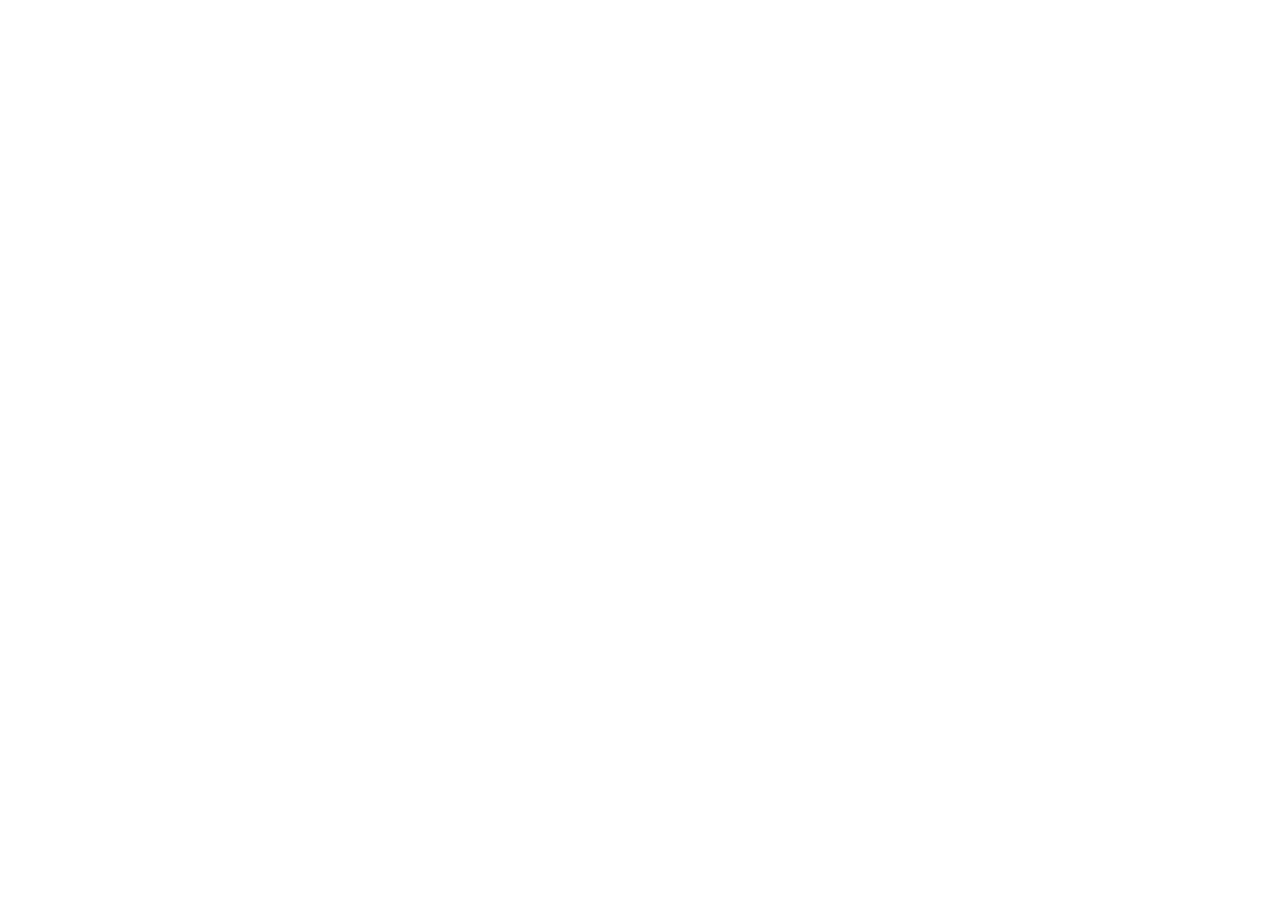
==== Museum-of-Candy/index.html @ de20559e "Initial commit added starter files." ====
<!doctype html>
<html lang="en">
  <head>
    <!-- Required meta tags -->
    <meta charset="utf-8">
    <meta name="viewport" content="width=device-width, initial-scale=1, shrink-to-fit=no">
    
    <!-- Google Font -->
    <link href="https://fonts.googleapis.com/css?family=Nunito:200,300,400,700" rel="stylesheet">

    <!-- Bootstrap CSS -->
    <link rel="stylesheet" href="https://stackpath.bootstrapcdn.com/bootstrap/4.1.3/css/bootstrap.min.css" integrity="sha384-MCw98/SFnGE8fJT3GXwEOngsV7Zt27NXFoaoApmYm81iuXoPkFOJwJ8ERdknLPMO" crossorigin="anonymous">
    
    <!-- Custom CSS -->
    <link rel="stylesheet" href="app.css">

    <title>Museum of Candy</title>
  </head>
  
  <body>
    <!-- Optional JavaScript -->
    <!-- jQuery first, then Popper.js, then Bootstrap JS -->
    <script src="https://code.jquery.com/jquery-3.3.1.slim.min.js" integrity="sha384-q8i/X+965DzO0rT7abK41JStQIAqVgRVzpbzo5smXKp4YfRvH+8abtTE1Pi6jizo" crossorigin="anonymous"></script>
    <script src="https://cdnjs.cloudflare.com/ajax/libs/popper.js/1.14.3/umd/popper.min.js" integrity="sha384-ZMP7rVo3mIykV+2+9J3UJ46jBk0WLaUAdn689aCwoqbBJiSnjAK/l8WvCWPIPm49" crossorigin="anonymous"></script>
    <script src="https://stackpath.bootstrapcdn.com/bootstrap/4.1.3/js/bootstrap.min.js" integrity="sha384-ChfqqxuZUCnJSK3+MXmPNIyE6ZbWh2IMqE241rYiqJxyMiZ6OW/JmZQ5stwEULTy" crossorigin="anonymous"></script>
    
  </body>
</html>
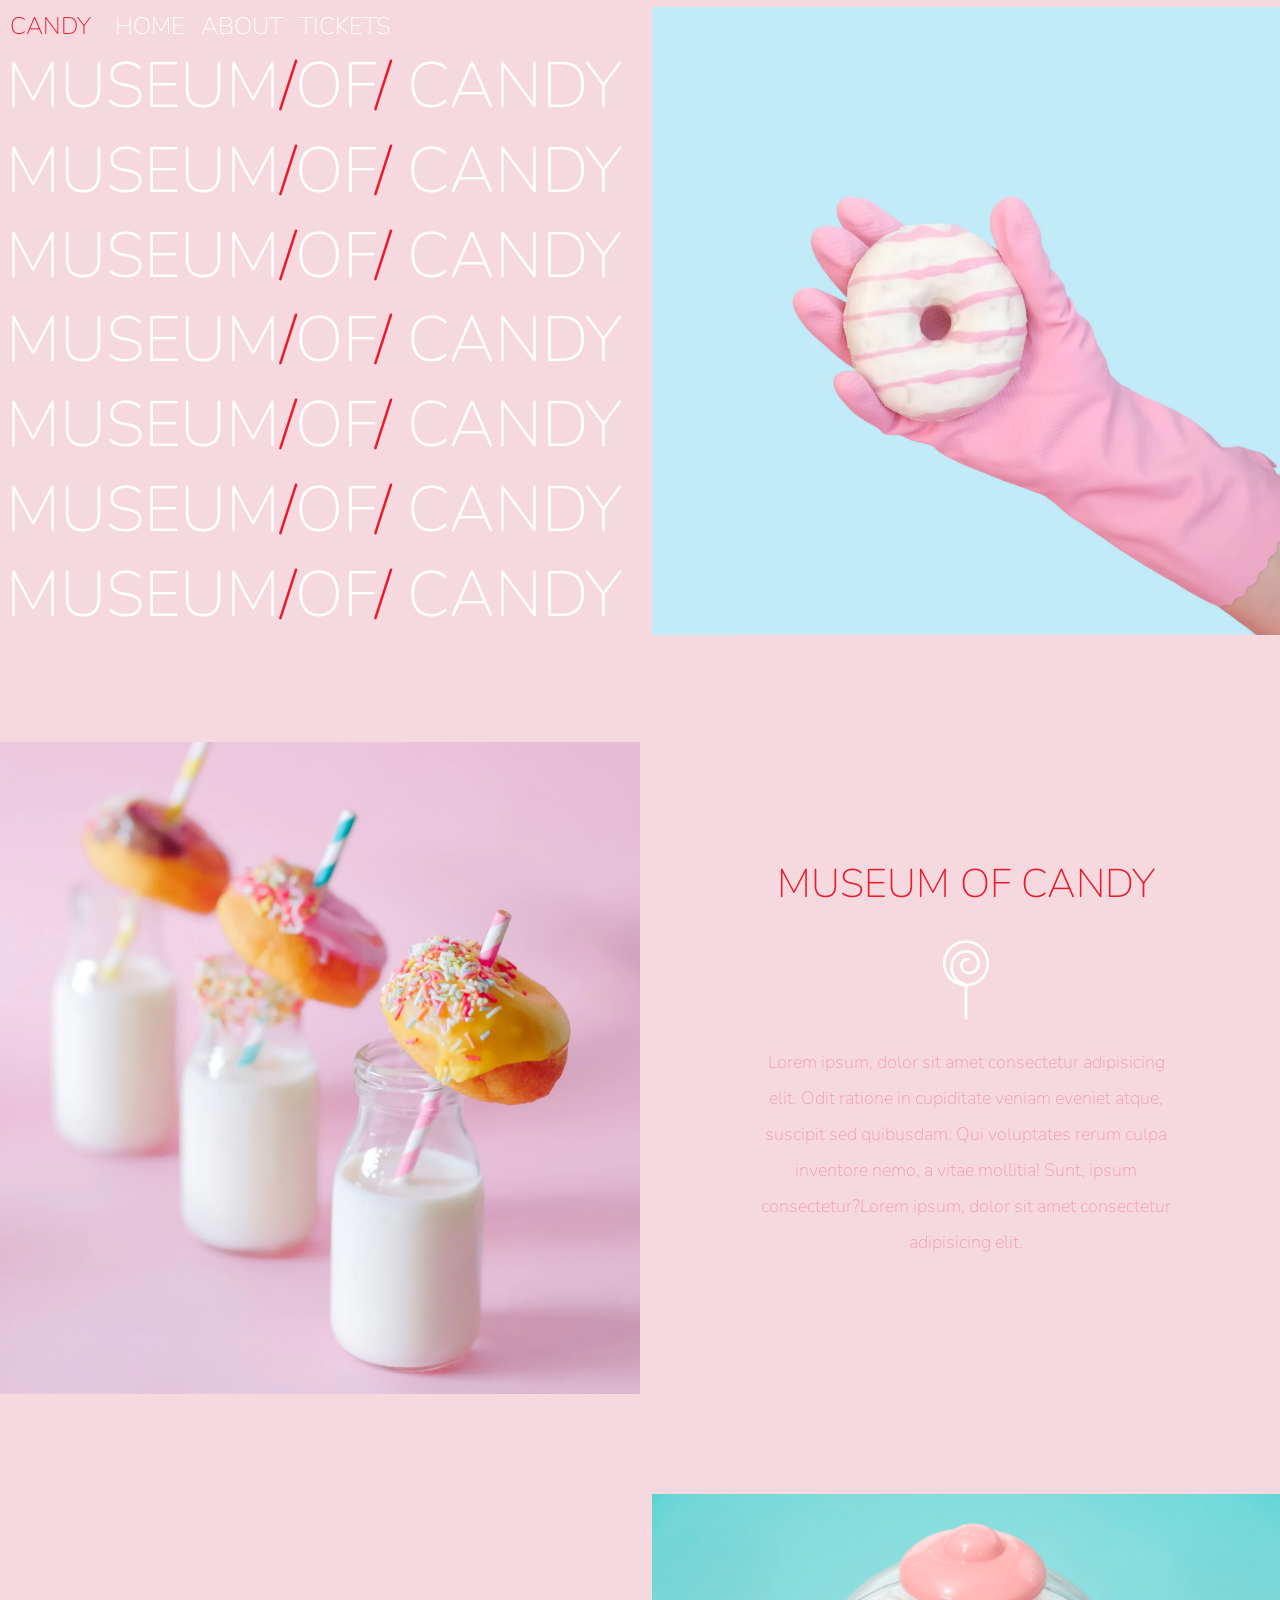
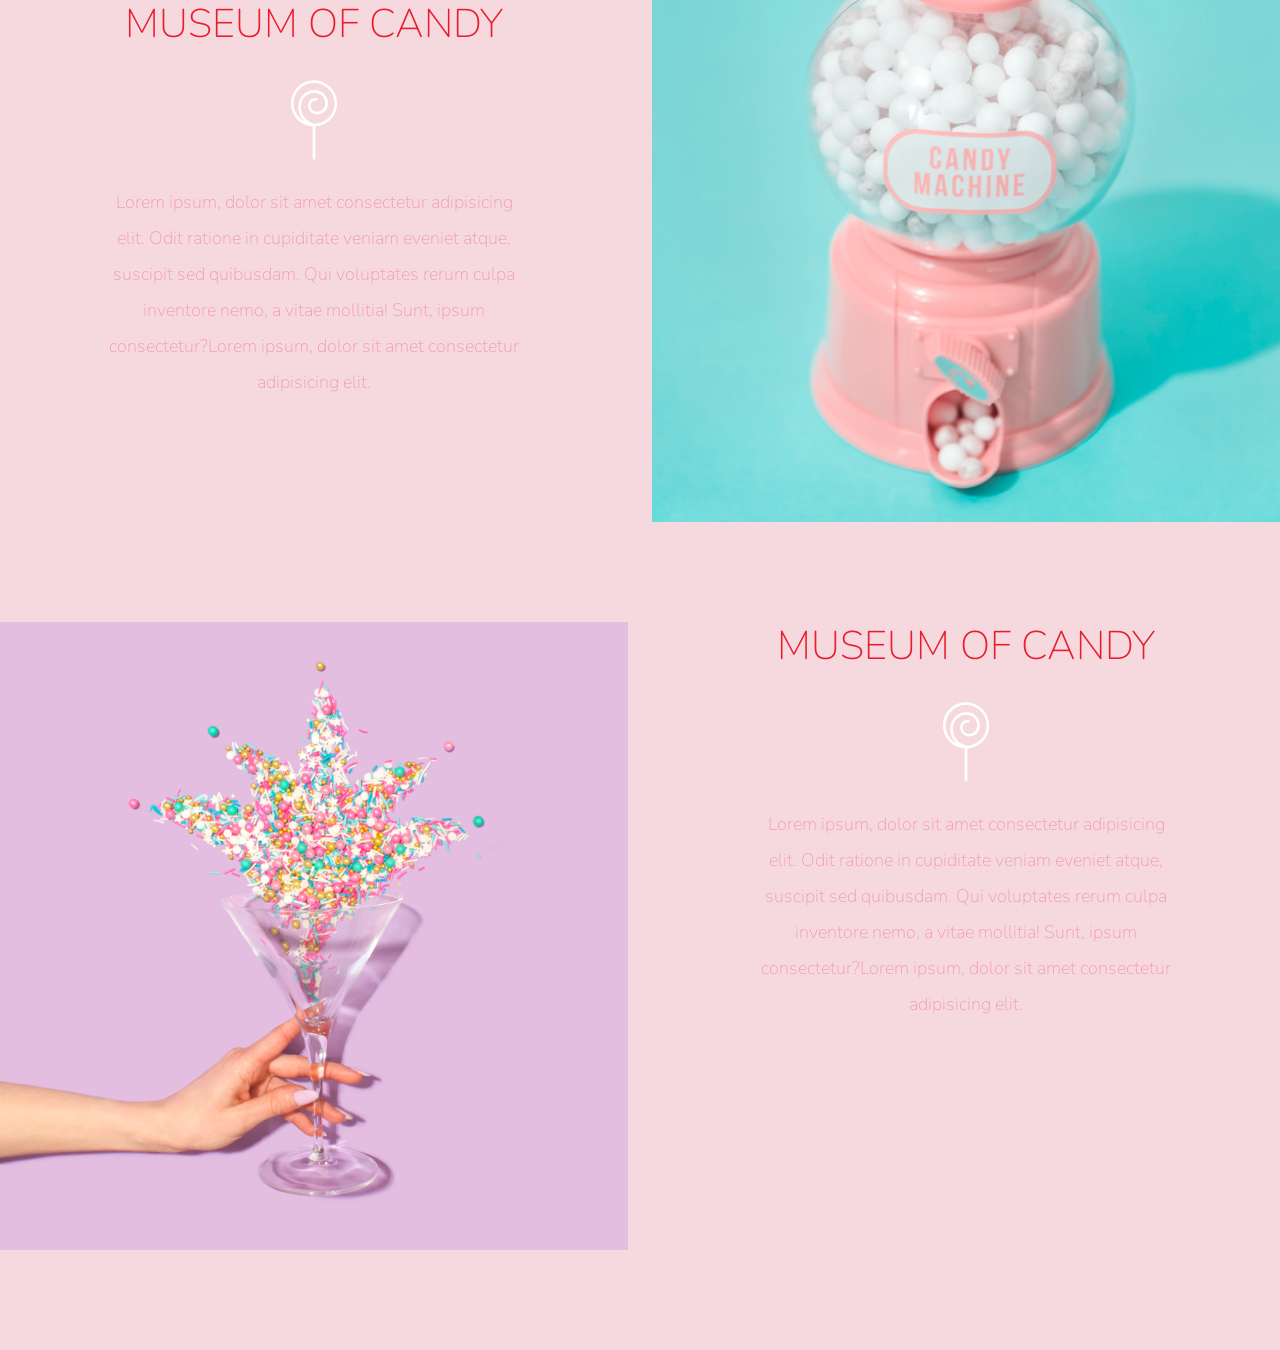
==== commit 9865e861: "Solution Added Solution from the code-along with Colt Steele's course." ====
--- a/Museum-of-Candy/index.html
+++ b/Museum-of-Candy/index.html
@@ -1,28 +1,130 @@
 <!doctype html>
 <html lang="en">
-  <head>
-    <!-- Required meta tags -->
-    <meta charset="utf-8">
-    <meta name="viewport" content="width=device-width, initial-scale=1, shrink-to-fit=no">
-    
-    <!-- Google Font -->
-    <link href="https://fonts.googleapis.com/css?family=Nunito:200,300,400,700" rel="stylesheet">
 
-    <!-- Bootstrap CSS -->
-    <link rel="stylesheet" href="https://stackpath.bootstrapcdn.com/bootstrap/4.1.3/css/bootstrap.min.css" integrity="sha384-MCw98/SFnGE8fJT3GXwEOngsV7Zt27NXFoaoApmYm81iuXoPkFOJwJ8ERdknLPMO" crossorigin="anonymous">
-    
-    <!-- Custom CSS -->
-    <link rel="stylesheet" href="app.css">
+<head>
+  <!-- Required meta tags -->
+  <meta charset="utf-8">
+  <meta name="viewport" content="width=device-width, initial-scale=1, shrink-to-fit=no">
 
-    <title>Museum of Candy</title>
-  </head>
-  
-  <body>
-    <!-- Optional JavaScript -->
-    <!-- jQuery first, then Popper.js, then Bootstrap JS -->
-    <script src="https://code.jquery.com/jquery-3.3.1.slim.min.js" integrity="sha384-q8i/X+965DzO0rT7abK41JStQIAqVgRVzpbzo5smXKp4YfRvH+8abtTE1Pi6jizo" crossorigin="anonymous"></script>
-    <script src="https://cdnjs.cloudflare.com/ajax/libs/popper.js/1.14.3/umd/popper.min.js" integrity="sha384-ZMP7rVo3mIykV+2+9J3UJ46jBk0WLaUAdn689aCwoqbBJiSnjAK/l8WvCWPIPm49" crossorigin="anonymous"></script>
-    <script src="https://stackpath.bootstrapcdn.com/bootstrap/4.1.3/js/bootstrap.min.js" integrity="sha384-ChfqqxuZUCnJSK3+MXmPNIyE6ZbWh2IMqE241rYiqJxyMiZ6OW/JmZQ5stwEULTy" crossorigin="anonymous"></script>
-    
-  </body>
+  <!-- Google Font -->
+  <link href="https://fonts.googleapis.com/css?family=Nunito:200,300,400,700" rel="stylesheet">
+
+  <!-- Bootstrap CSS -->
+  <link href="https://cdn.jsdelivr.net/npm/bootstrap@5.3.0-alpha1/dist/css/bootstrap.min.css" rel="stylesheet"
+    integrity="sha384-GLhlTQ8iRABdZLl6O3oVMWSktQOp6b7In1Zl3/Jr59b6EGGoI1aFkw7cmDA6j6gD" crossorigin="anonymous">
+
+  <!-- Custom CSS -->
+  <link rel="stylesheet" href="app.css">
+
+  <title>Museum of Candy</title>
+</head>
+
+<body>
+  <nav id="mainNavbar" class="navbar navbar-dark navbar-expand-md py-0 fixed-top">
+    <a href="#" class="navbar-brand">CANDY</a>
+    <button class="navbar-toggler" type="button" data-bs-toggle="collapse" data-bs-target="#navLinks"
+      aria-label="Toggle navbar">
+      <span class="navbar-toggler-icon"></span>
+    </button>
+    <div class="collapse navbar-collapse" id="navLinks">
+      <ul class="navbar-nav">
+        <li class="nav-item">
+          <a class="nav-link" href="#">HOME</a>
+        </li>
+        <li class="nav-item">
+          <a class="nav-link" href="#">ABOUT</a>
+        </li>
+        <li class="nav-item">
+          <a class="nav-link" href="#">TICKETS</a>
+        </li>
+      </ul>
+    </div>
+  </nav>
+
+  <section class="container-fluid px-0">
+    <div class="row align-items-center">
+      <div id="headingGroup" class="text-white text-center d-none d-lg-block col-lg-6 mt-5">
+        <h1>MUSEUM<span>/</span>OF<span>/</span> CANDY</h1>
+        <h1>MUSEUM<span>/</span>OF<span>/</span> CANDY</h1>
+        <h1>MUSEUM<span>/</span>OF<span>/</span> CANDY</h1>
+        <h1>MUSEUM<span>/</span>OF<span>/</span> CANDY</h1>
+        <h1>MUSEUM<span>/</span>OF<span>/</span> CANDY</h1>
+        <h1>MUSEUM<span>/</span>OF<span>/</span> CANDY</h1>
+        <h1>MUSEUM<span>/</span>OF<span>/</span> CANDY</h1>
+
+      </div>
+      <div class="col-lg-6">
+        <img class="img-fluid" src="imgs/hand2.png" alt="">
+      </div>
+    </div>
+  </section>
+
+  <section class="container-fluid px-0">
+    <div class="row justify-content-center align-items-center content text-center">
+      <div class="col-md-6 order-2 order-md-1 px-0">
+        <img class="img-fluid" src="imgs/milk.png" alt="">
+      </div>
+      <div class="col-6 text-center order-1 order-md-2">
+        <div class="row justify-content-center">
+          <div class="col-10 col-lg-8 blurb mb-5 mb-md-0">
+            <h2>MUSEUM OF CANDY</h2>
+            <img src="imgs/lolli_icon.png" class="d-none d-lg-inline" alt="">
+            <p class="lead">Lorem ipsum, dolor sit amet consectetur adipisicing elit. Odit ratione in cupiditate veniam
+              eveniet atque, suscipit sed quibusdam. Qui voluptates rerum culpa inventore nemo, a vitae mollitia! Sunt,
+              ipsum consectetur?Lorem ipsum, dolor sit amet consectetur adipisicing elit. </p>
+          </div>
+        </div>
+      </div>
+    </div>
+    <div class="row justify-content-center align-items-center content text-center">
+      <div class="col-6 text-center">
+        <div class="row justify-content-center">
+          <div class="col-10 col-lg-8 blurb mb-5 mb-md-0">
+            <h2>MUSEUM OF CANDY</h2>
+            <img src="imgs/lolli_icon.png" class="d-none d-lg-inline" alt="">
+            <p class="lead">Lorem ipsum, dolor sit amet consectetur adipisicing elit. Odit ratione in cupiditate veniam
+              eveniet atque, suscipit sed quibusdam. Qui voluptates rerum culpa inventore nemo, a vitae mollitia! Sunt,
+              ipsum consectetur?Lorem ipsum, dolor sit amet consectetur adipisicing elit. </p>
+          </div>
+        </div>
+      </div>
+      <div class="col-md-6">
+        <img class="img-fluid" src="imgs/gumball.png" alt="">
+      </div>
+    </div>
+    <div class="row justify-content-center content text-center">
+      <div class="col-md-6 order-2 order-md-1">
+        <img class="img-fluid" src="imgs/sprinkles.png" alt="">
+      </div>
+      <div class="col-6 text-center order-1 order-md-2">
+        <div class="row justify-content-center">
+          <div class="col-10 col-lg-8 blurb mb-5 mb-md-0  ">
+            <h2>MUSEUM OF CANDY</h2>
+            <img src="imgs/lolli_icon.png" class="d-none d-lg-inline" alt="">
+            <p class="lead">Lorem ipsum, dolor sit amet consectetur adipisicing elit. Odit ratione in cupiditate veniam
+              eveniet atque, suscipit sed quibusdam. Qui voluptates rerum culpa inventore nemo, a vitae mollitia! Sunt,
+              ipsum consectetur?Lorem ipsum, dolor sit amet consectetur adipisicing elit. </p>
+          </div>
+        </div>
+      </div>
+    </div>
+  </section>
+  <!-- Optional JavaScript -->
+  <!-- jQuery first, then Popper.js, then Bootstrap JS -->
+  <script src="https://ajax.googleapis.com/ajax/libs/jquery/3.6.1/jquery.min.js"></script>
+
+  <script src="https://cdn.jsdelivr.net/npm/bootstrap@5.3.0-alpha1/dist/js/bootstrap.bundle.min.js" integrity="sha384-w76AqPfDkMBDXo30jS1Sgez6pr3x5MlQ1ZAGC+nuZB+EYdgRZgiwxhTBTkF7CXvN" crossorigin="anonymous"></script>
+
+
+  <script>
+    $(function () {
+        $(document).scroll(function () {
+          var $nav = $("#mainNavbar");
+          $nav.toggleClass("scrolled", $(this).scrollTop() > $nav.height());
+        });
+      });
+  </script>
+
+</body>
+
 </html>
--- a/Museum-of-Candy/app.css
+++ b/Museum-of-Candy/app.css
@@ -0,0 +1,66 @@
+body{
+    background-color: #f5d9df;
+    font-family: "Nunito", sans-serif;
+}
+
+#mainNavbar{
+    font-size: 1.5rem;
+    font-weight: 100;
+}
+
+#mainNavbar .nav-link{
+    color: white;
+}
+
+#mainNavbar .nav-link:hover{
+    color: #EA1C2C;
+}
+
+#mainNavbar .navbar-brand{
+    color: #EA1C2C;
+    padding-left: 10px;
+    font-size: 1.5rem;
+}
+
+#headingGroup span{
+    color: #EA1C2C
+}
+
+#headingGroup h1{
+    font-size: 4rem;
+    font-weight: 100;
+}
+
+.blurb h2{
+    color:#EA1C2C;
+    font-weight: 100;
+    font-size: 2.5rem;
+}
+
+.blurb p{
+    color: #f498b8;
+    font-weight: 100;
+    font-size: 1.125rem;
+    line-height: 2;
+
+}
+
+.content{
+    margin-top:100px;
+    margin-bottom: 100px;
+}
+
+.navbar.scrolled{
+    background: rgb(222, 192, 222);
+    transition: background 500ms;
+}
+
+@media (max-width: 1200px) {
+    #headingGroup h1{
+        font-weight: 100;
+        font-size: 3rem;
+    }
+    .blurb h2{
+        font-size: 2rem;
+    }
+}
